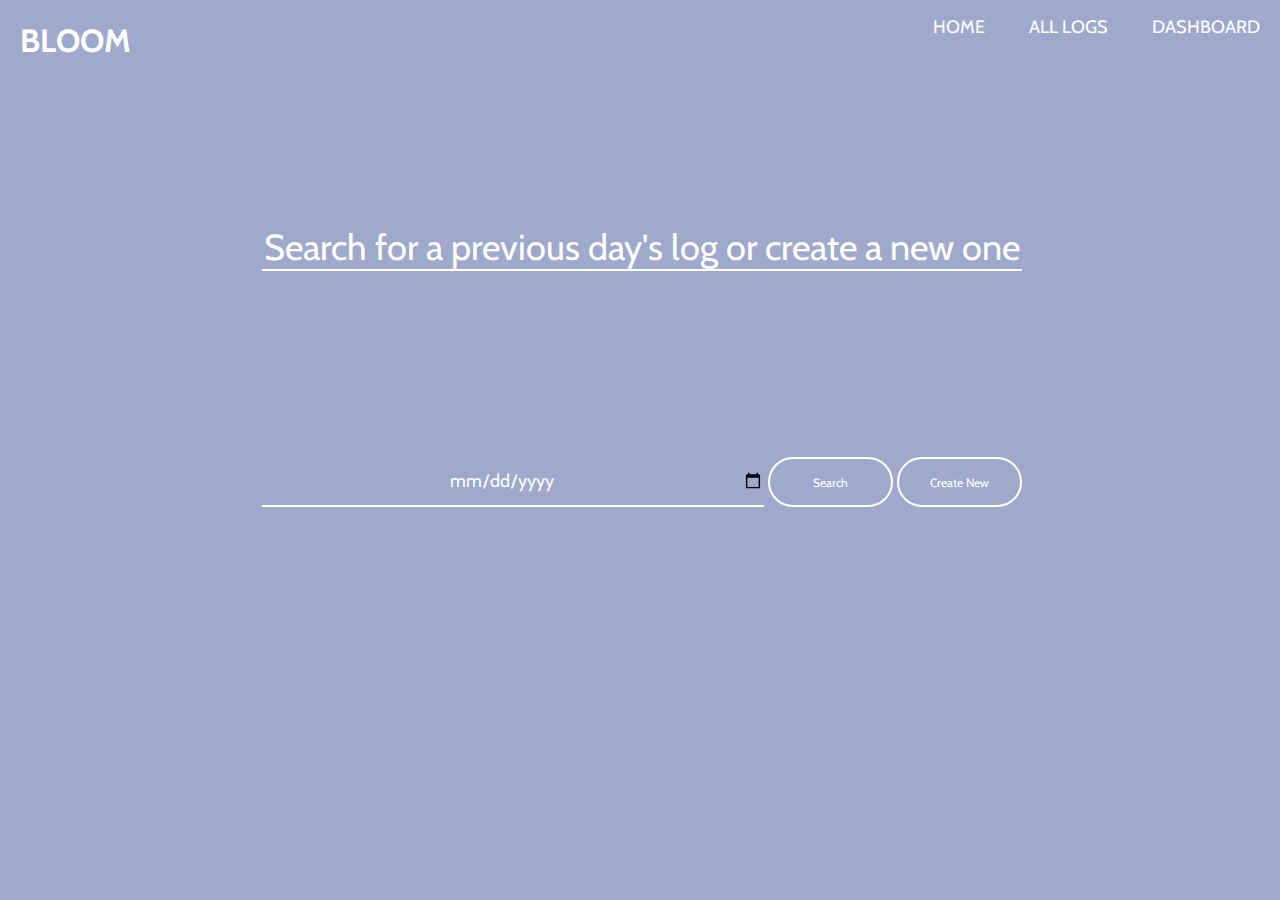
==== index.html @ 449e97d0 "Add files via upload" ====
<html>
    <head>
    <title>Bloom</title>
	<meta name="description" content="">
	<meta name="viewport" content="width=device-width, initial-scale=1">
    <link rel="stylesheet" type="text/css" href="style.css">
    <link href="https://fonts.googleapis.com/css?family=Cabin" rel="stylesheet">
    </head>
    <body>  
        
        
        
     <header role="banner">
		<h1><span class="logo">Bloom</span></h1>

		<div role="nav" class="nav">
            <ul>
                <li>
                    <a href="/" id = "home">Home</a>
                </li>
                <li>
                    <a href="/all.html" >All Logs</a>
                </li>
                
                <li>
                    <a href="" >Dashboard</a>
                </li>
            </ul>
		</div>
	</header>
        
        
        
        <div class = "searchForDate">
        
        <fieldset id = "dateSearch">
          <legend id = "instructions">Search for a previous day's log or create a new one</legend>
            <form action="#" id = "js-search-form">
              <label for="query"></label>
              <input type="date" name="dateInput" id="search-date" required>
              <button type="submit" class = "buttons">Search</button>
              <button type = "button" id = "createNew" class = "buttons">Create New</button>
            </form>
        </fieldset>
            
        </div>
        
        <div id = "logFormation">
            
        <div id ="editLog">
            
        </div>
        
        <div id = "todaysLog">
        
        </div>
            
        
        
        
        
        <div id = "createLog">
        <form id="log-create-form">
            <fieldset>
				    <div class="form-elements">
                        
                    <div class="form-elements" id = "entry-date-div">
				        <label for="entry-date"> Today is:   </label><input type="date" id="entry-date" min="2018-01-01" required><br>
                    </div>
                        
                    <div class="form-elements">
                                <label for="sleepstart-hr">Last night, I fell asleep at</label>
								<select id="sleepstart-hr" class="select" name="sleepstart-hr"><br>
												<option value="xx" id="sleepstart-hrxx"></option>
												<option value="00" id="sleepstart-hr00">12AM</option>
												<option value="1" id="sleepstart-hr01">1AM</option>
												<option value="2" id="sleepstart-hr02">2AM</option>
												<option value="3" id="sleepstart-hr03">3AM</option>
												<option value="4" id="sleepstart-hr04">4AM</option>
												<option value="5" id="sleepstart-hr05">5AM</option>
												<option value="6" id="sleepstart-hr06">6AM</option>
												<option value="7" id="sleepstart-hr07">7AM</option>
												<option value="8" id="sleepstart-hr08">8AM</option>
												<option value="9" id="sleepstart-hr09">9AM</option>
												<option value="10" id="sleepstart-hr10">10AM</option>
												<option value="11" id="sleepstart-hr11">11AM</option>
												<option value="12" id="sleepstart-hr12">12PM</option>
												<option value="13" id="sleepstart-hr13">1PM</option>
												<option value="14" id="sleepstart-hr14">2PM</option>
												<option value="15" id="sleepstart-hr15">3PM</option>
												<option value="16" id="sleepstart-hr16">4PM</option>
												<option value="17" id="sleepstart-hr17">5PM</option>
												<option value="18" id="sleepstart-hr18">6PM</option>
												<option value="19" id="sleepstart-hr19">7PM</option>
												<option value="20" id="sleepstart-hr20">8PM</option>
												<option value="21" id="sleepstart-hr21">9PM</option>
												<option value="22" id="sleepstart-hr22">10PM</option>
												<option value="23" id="sleepstart-hr23">11PM</option>
											</select>
                                      
                        
                                   
											<label for="sleepstart-min" class="colon">:</label>
											<select id="sleepstart-min" class="select" name="sleepstart-min"><br>
												<option value="xx" id="sleepstart-hrxx"></option>
												<option value="00" id="sleepstart-min00">00</option>
												<option value="15" id="sleepstart-min15">15</option>
												<option value="30" id="sleepstart-min30">30</option>
												<option value="45" id="sleepstart-min45">45</option>
											</select>
										<br>
                                        </div>
                        
                                        <div class="form-elements">
										<label for="sleepend-hr">Today, I woke up at </label>
											<select id="sleepend-hr" class="select" name="sleepsend-hr"><br>
												<option value="xx" id="sleepend-hrxx"></option>
												<option value="00" id="sleepend-hr00">12AM</option>
												<option value="1" id="sleepend-hr01">1AM</option>
												<option value="2" id="sleepend-hr02">2AM</option>
												<option value="3" id="sleepend-hr03">3AM</option>
												<option value="4" id="sleepend-hr04">4AM</option>
												<option value="5" id="sleepend-hr05">5AM</option>
												<option value="6" id="sleepend-hr06">6AM</option>
												<option value="7" id="sleepend-hr07">7AM</option>
												<option value="8" id="sleepend-hr08">8AM</option>
												<option value="9" id="sleepend-hr09">9AM</option>
												<option value="10" id="sleepend-hr10">10AM</option>
												<option value="11" id="sleepend-hr11">11AM</option>
												<option value="12" id="sleepend-hr12">12PM</option>
												<option value="13" id="sleepend-hr13">1PM</option>
												<option value="14" id="sleepend-hr14">2PM</option>
												<option value="15" id="sleepend-hr15">3PM</option>
												<option value="16" id="sleepend-hr16">4PM</option>
												<option value="17" id="sleepend-hr17">5PM</option>
												<option value="18" id="sleepend-hr18">6PM</option>
												<option value="19" id="sleepend-hr19">7PM</option>
												<option value="20" id="sleepend-hr20">8PM</option>
												<option value="21" id="sleepend-hr21">9PM</option>
												<option value="22" id="sleepend-hr22">10PM</option>
												<option value="23" id="sleepend-hr23">11PM</option>
											</select>
											<label for="sleepend-min" class="colon">:</label>
											<select id="sleepend-min" class="select" name="sleepend-min"><br>
												<option value="xx" id="sleepend-minxx"></option>
												<option value="00" id="sleepend-min00">00</option>
												<option value="15" id="sleepend-min15">15</option>
												<option value="30" id="sleepend-min30">30</option>
												<option value="45" id="sleepend-min45">45</option>
											</select>
										</div>
                        
                                        <div class="form-elements">
                                        <label for="stress">Stress level</label>
								            <select id="stress" name="stress" class="select"><br>
                                                <option value="--" id="stress--"></option>
												<option value="01" id="stress01">01</option>
												<option value="02" id="stress02">02</option>
												<option value="03" id="stress03">03</option>
												<option value="04" id="stress04">04</option>
												<option value="05" id="stress05">05</option>
                                            </select><span class = "ranking">(Rank 1-5)</span><br>
                                            </div>
                                            <div class="form-elements">
                                            <label for="gratitude">Gratitude</label>
								            <select id="gratitude" name="gratitude" class="select"><br>
                                                <option value="--" id="gratitude--"></option>
												<option value="01" id="gratitude01">01</option>
												<option value="02" id="gratitude02">02</option>
												<option value="03" id="gratitude03">03</option>
												<option value="04" id="gratitude04">04</option>
												<option value="05" id="gratitude05">05</option>
                                            </select><span class = "ranking">(Rank 1-5)</span><br>
                                            </div>
                
                                            <div class="form-elements">
                                            <label for="energy">Energy</label>
								            <select id="energy" name="energy" class="select"><br>
                                                <option value="--" id="energy--"></option>
												<option value="01" id="energy01">01</option>
												<option value="02" id="energy02">02</option>
												<option value="03" id="energy03">03</option>
												<option value="04" id="energy04">04</option>
												<option value="05" id="energy05">05</option>
                                            </select><span class = "ranking">(Rank 1-5)</span><br>
                                            </div>
                
                                            <div class="form-elements">
                                            <label for="communityFeeling">Social support</label>
								            <select id="communityFeeling" name="communityFeeling" class="select"><br>
                                                <option value="--" id="communityFeeling--"></option>
												<option value="01" id="communityFeeling01">01</option>
												<option value="02" id="communityFeeling02">02</option>
												<option value="03" id="communityFeeling03">03</option>
												<option value="04" id="communityFeeling04">04</option>
												<option value="05" id="communityFeeling05">05</option>
                                            </select><span class = "ranking">(Rank 1-5)</span><br>
                                            </div>
                
                                            <div class="form-elements">
                                            <label for="waterIntake">Today I drank at least</label>
								            <select id="waterIntake" name="waterIntake" class="select"><br>
                                                <option value="--" id="waterIntake--"></option>
												<option value="16" id="waterIntake01"> 16</option>
												<option value="32" id="waterIntake02"> 32</option>
												<option value="48" id="waterIntake03"> 48</option>
												<option value="64" id="waterIntake04">64</option>
												<option value="80" id="waterIntake05">80</option>
                                            </select><label>ounces of water</label>
                                            </div>
                        
                                        <div class="form-elements">

                                            <label for="cleanEating">I feel that I ate</label>
								            <select id="cleanEating" name="cleanEating" class="select"><br>
                                                <option value="--" id="cleanEating--"></option>
												<option value="01" id="cleanEating01">01</option>
												<option value="02" id="cleanEating02">02</option>
												<option value="03" id="cleanEating03">03</option>
												<option value="04" id="cleanEating04">04</option>
												<option value="05" id="cleanEating05">05</option>
                                            </select><label for="cleanEating">today <span class = "ranking">(Rank 1-5)</span></label>
                                        <br></div>
                                        <div class="form-elements">

                                            <label for="exercise">I exercised</label>
								            <select id="exercise" name="exercise" class="select"><br>
                                                <option value="--" id="exercise--"></option>
												<option value="01" id="exercise01">01</option>
												<option value="02" id="exercise02">02</option>
												<option value="03" id="exercise03">03</option>
												<option value="04" id="exercise04">04</option>
												<option value="05" id="exercise05">05</option>
                                            </select><label for="cleanEating">today <span class = "ranking">(Rank 1-5)</span></label><br></div>


										<div class="form-buttons-div">
											<input type="submit" name="save-button" value="Save" class="buttons js-logSaveButton">
											<button type="button" name="cancel-button" class="buttons js-logCancelButton">Cancel</button>
										</div>
                                        <p id = "rankingScore">5 = Excellent  |  1 = Poor </p>

                                </div>
							</fieldset>
						</form>
            </div>
    </div>
    <script src="https://code.jquery.com/jquery-3.2.1.js"></script>
    <script src="index.js"></script>
    </body>
</html>
---- style.css ----
#log-create-form{
    display: none;
}

fieldset{
    border: none;
    width: 100%;
}

*{
  box-sizing: border-box;
  font-family: 'Cabin', sans-serif;
}

.logo{
    margin-left: 20px;
}

header{
    width: 100%;
    height: 25%;
    display: flex;
    justify-content: space-between;
    align-items: flex-start;
    text-transform: uppercase;
}

#createNewIcon{
    height: 50px;
    width: 50px;
}

header li{
   list-style-type: none;
   display: inline;
   padding: 0 20px;
   font-size: 18px;

}

header a{
    text-decoration: none;
    color: white;
}

header a:hover{
    font-weight: bold;
    border-bottom: 2px solid white;
}


html, body{
  background: #A0A9CC;
  width: 100%;
  margin: 0;
  height: 100%
}

#instructions{
    margin-bottom: 180px;
    font-size: 36px;
    border-bottom: 2px solid white;
}

#dateSearch{
    text-align: center;
}

#search-date{
    border: none;
    width: 40%;
    height: 50px;
    font-size: 18px;
    text-align: center;
    background: none;
    color: white;
    border-bottom: 2px solid white;
}



html {
  box-sizing: border-box;
  height: 100%;
}

#logSearch{
  color: #6A79A6;
  background: #B7BED8;
  display: inline-block;
  box-shadow: 0 50px 50px rgba(0, 0, 0, .2);
  float: inherit;
  margin: 20px;
  padding: 50px;
  border-radius: 10%;
  text-align: left;
  width: 40%;
}

.logSearchButtons{
    text-align: center;
    font-size: 12px;
    border-radius: 30px;
    background: none;
    color: white;
    border: 2px solid white;
    width: 100px;
    height: 50px;
    height: 50px;
}

.logSearchButtons:hover{
    background:white;
    color: #B7BED8;
}

.editButtons{
    width: 75px;
    height: 30px;
    font-size: 12px;
    border-radius: 30px;
    background: none;
    color: white;
    border: 2px solid white;
    margin-top: 25px;
}

.buttons{
    width: 125px;
    height: 50px;
    font-size: 12px;
    border-radius: 30px;
    background: none;
    color: white;
    border: 2px solid white;
}

.buttons:hover{
    background:white;
    color: #B7BED8;
}

p { 
    margin:10px;
    border-bottom: 2px solid white;  
    padding-bottom: 4px;
    padding: 15px 0;
}


#logDate{
    color: white;
    text-align: center;
    font-weight: bold;
    font-size: 24px;
}

body {
  color: #fff;
  font-size: 1.0em;
  font-family: "HelveticaNeue-Light", "Helvetica Neue Light", sans-serif;
  font-weight: 1;
}



#todaysLog{
    margin: 0 auto;
    text-align: center;
}

#createLog{
    display: flex;
    justify-content: center;
}

#log-create-form, #log-edit-form{
    text-align: left;
    color: #6A79A6;
    background: #B7BED8;
    display: inline-block;
    box-shadow: 0 50px 50px rgba(0, 0, 0, .2);
    float: inherit;
    margin: 20px;
    padding: 20px;
    border-radius: 10%;
    text-align: left;
    width: 40%;
    display: flex;
}

#createLogLegend{
    color: white;
    text-align: center;
    font-size: 18px;
    font-weight: bold;
}

.form-elements{
    padding: 8px 0;
}

#entry-date{
  border: none;
  width: 60%;
  height: 30px;
  text-align: center;
  background: none;
  color: white; 
  border-bottom: 1px solid white;  
  font-size: 20px;
  margin-left: 20px;
}

#entry-date-div{
    text-align: center;
    margin-bottom: 25px;
    font-size: 20px;
}

.ranking{
    font-size: 10px;
    color: white;
    margin-left: 5px;
}

#rankingScore{
    font-size: 12px;
    border-bottom: none;
    font-weight: bold;
}


.select{
  background: transparent;
  line-height: 1;
  border: 0;
  padding: 0;
  position: relative;
/*  color: white;*/
  border-bottom: 1px solid white;
}

#log-create-form .buttons{
    width: 100px;
    margin: 20px;
    text-align: center;
}


@media only screen and (max-width: 800px) {
    
   #logSearch todaysLog{
        width: 100%;
        text-align: center;
    }
    
    #logSearch{
        margin-right: 15px;
        width: 100%;
        margin: 0px;
        width: 70%
    }
    
    #instructions{
        font-size: 30px;
    }
    
    .buttons{
        width: 80px;
        height: 40px;
    }
    
    #search-date{
        width: 50%;
    }
}
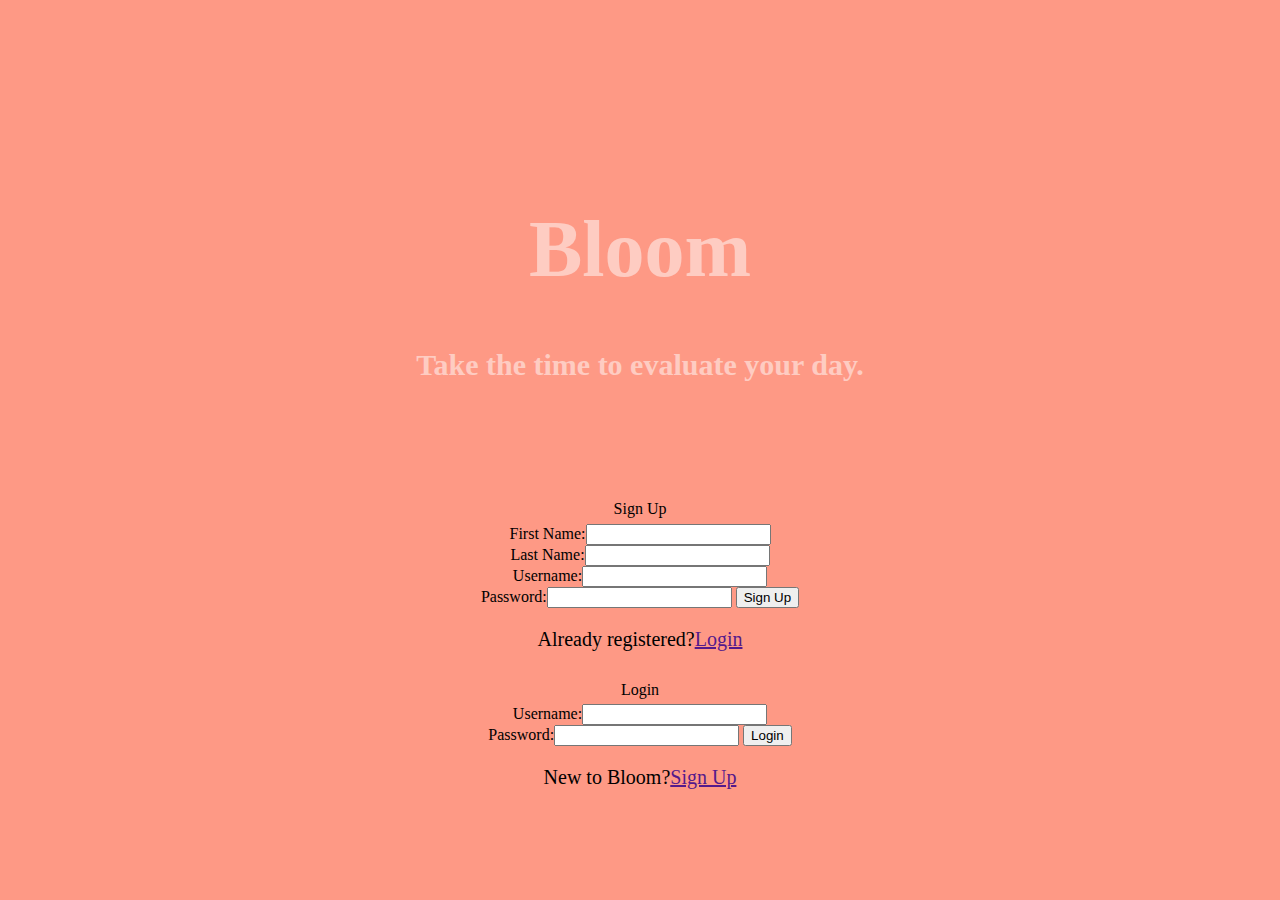
==== commit fa5fa6a1: "Add files via upload" ====
--- a/index.html
+++ b/index.html
@@ -1,251 +1,53 @@
+<!DOCTYPE html>
 <html>
-    <head>
-    <title>Bloom</title>
-	<meta name="description" content="">
-	<meta name="viewport" content="width=device-width, initial-scale=1">
-    <link rel="stylesheet" type="text/css" href="style.css">
-    <link href="https://fonts.googleapis.com/css?family=Cabin" rel="stylesheet">
-    </head>
-    <body>  
+  <head>
+    <meta charset="utf-8">
+    <meta name="viewport" content="width=device-width">
+    <title>repl.it</title>
+    <link href="main.css" rel="stylesheet" type="text/css" />
+  </head>
+  <body>
+      <header>
+        <section class="banner">
+            <div class="header-content">
+              <div class = "content">
         
-        
-        
-     <header role="banner">
-		<h1><span class="logo">Bloom</span></h1>
-
-		<div role="nav" class="nav">
-            <ul>
-                <li>
-                    <a href="/" id = "home">Home</a>
-                </li>
-                <li>
-                    <a href="/all.html" >All Logs</a>
-                </li>
-                
-                <li>
-                    <a href="" >Dashboard</a>
-                </li>
-            </ul>
-		</div>
-	</header>
-        
-        
-        
-        <div class = "searchForDate">
-        
-        <fieldset id = "dateSearch">
-          <legend id = "instructions">Search for a previous day's log or create a new one</legend>
-            <form action="#" id = "js-search-form">
-              <label for="query"></label>
-              <input type="date" name="dateInput" id="search-date" required>
-              <button type="submit" class = "buttons">Search</button>
-              <button type = "button" id = "createNew" class = "buttons">Create New</button>
+                <h1 class="text-center xs-w12">Bloom</h1>
+                <h2>Take the time to evaluate your day.</h2>
+            </div>
+            </div>
+        </section>
+    </header>
+  <fieldset id = "signup">
+          <legend id = "instructions">Sign Up</legend>
+            <form action="#" id = "login-form">
+              <label for "firstName">First Name:</label><input type="text" name="firstName" id="firstName" required><br>
+              <label for "lastName">Last Name:</label><input type="text" name="lastName" id="lastName" required><br>
+              <label for "username">Username:</label><input type="text" name="username" id="username" required><br>
+              <label for "password">Password:</label><input type="text" name="password" id="password" required>
+              <button type="submit" class = "buttons">Sign Up</button>
+                <p>Already registered?<a href = "">Login</a></p>
             </form>
         </fieldset>
-            
-        </div>
-        
-        <div id = "logFormation">
-            
-        <div id ="editLog">
-            
-        </div>
-        
-        <div id = "todaysLog">
-        
-        </div>
-            
-        
-        
-        
-        
-        <div id = "createLog">
-        <form id="log-create-form">
-            <fieldset>
-				    <div class="form-elements">
-                        
-                    <div class="form-elements" id = "entry-date-div">
-				        <label for="entry-date"> Today is:   </label><input type="date" id="entry-date" min="2018-01-01" required><br>
-                    </div>
-                        
-                    <div class="form-elements">
-                                <label for="sleepstart-hr">Last night, I fell asleep at</label>
-								<select id="sleepstart-hr" class="select" name="sleepstart-hr"><br>
-												<option value="xx" id="sleepstart-hrxx"></option>
-												<option value="00" id="sleepstart-hr00">12AM</option>
-												<option value="1" id="sleepstart-hr01">1AM</option>
-												<option value="2" id="sleepstart-hr02">2AM</option>
-												<option value="3" id="sleepstart-hr03">3AM</option>
-												<option value="4" id="sleepstart-hr04">4AM</option>
-												<option value="5" id="sleepstart-hr05">5AM</option>
-												<option value="6" id="sleepstart-hr06">6AM</option>
-												<option value="7" id="sleepstart-hr07">7AM</option>
-												<option value="8" id="sleepstart-hr08">8AM</option>
-												<option value="9" id="sleepstart-hr09">9AM</option>
-												<option value="10" id="sleepstart-hr10">10AM</option>
-												<option value="11" id="sleepstart-hr11">11AM</option>
-												<option value="12" id="sleepstart-hr12">12PM</option>
-												<option value="13" id="sleepstart-hr13">1PM</option>
-												<option value="14" id="sleepstart-hr14">2PM</option>
-												<option value="15" id="sleepstart-hr15">3PM</option>
-												<option value="16" id="sleepstart-hr16">4PM</option>
-												<option value="17" id="sleepstart-hr17">5PM</option>
-												<option value="18" id="sleepstart-hr18">6PM</option>
-												<option value="19" id="sleepstart-hr19">7PM</option>
-												<option value="20" id="sleepstart-hr20">8PM</option>
-												<option value="21" id="sleepstart-hr21">9PM</option>
-												<option value="22" id="sleepstart-hr22">10PM</option>
-												<option value="23" id="sleepstart-hr23">11PM</option>
-											</select>
-                                      
-                        
-                                   
-											<label for="sleepstart-min" class="colon">:</label>
-											<select id="sleepstart-min" class="select" name="sleepstart-min"><br>
-												<option value="xx" id="sleepstart-hrxx"></option>
-												<option value="00" id="sleepstart-min00">00</option>
-												<option value="15" id="sleepstart-min15">15</option>
-												<option value="30" id="sleepstart-min30">30</option>
-												<option value="45" id="sleepstart-min45">45</option>
-											</select>
-										<br>
-                                        </div>
-                        
-                                        <div class="form-elements">
-										<label for="sleepend-hr">Today, I woke up at </label>
-											<select id="sleepend-hr" class="select" name="sleepsend-hr"><br>
-												<option value="xx" id="sleepend-hrxx"></option>
-												<option value="00" id="sleepend-hr00">12AM</option>
-												<option value="1" id="sleepend-hr01">1AM</option>
-												<option value="2" id="sleepend-hr02">2AM</option>
-												<option value="3" id="sleepend-hr03">3AM</option>
-												<option value="4" id="sleepend-hr04">4AM</option>
-												<option value="5" id="sleepend-hr05">5AM</option>
-												<option value="6" id="sleepend-hr06">6AM</option>
-												<option value="7" id="sleepend-hr07">7AM</option>
-												<option value="8" id="sleepend-hr08">8AM</option>
-												<option value="9" id="sleepend-hr09">9AM</option>
-												<option value="10" id="sleepend-hr10">10AM</option>
-												<option value="11" id="sleepend-hr11">11AM</option>
-												<option value="12" id="sleepend-hr12">12PM</option>
-												<option value="13" id="sleepend-hr13">1PM</option>
-												<option value="14" id="sleepend-hr14">2PM</option>
-												<option value="15" id="sleepend-hr15">3PM</option>
-												<option value="16" id="sleepend-hr16">4PM</option>
-												<option value="17" id="sleepend-hr17">5PM</option>
-												<option value="18" id="sleepend-hr18">6PM</option>
-												<option value="19" id="sleepend-hr19">7PM</option>
-												<option value="20" id="sleepend-hr20">8PM</option>
-												<option value="21" id="sleepend-hr21">9PM</option>
-												<option value="22" id="sleepend-hr22">10PM</option>
-												<option value="23" id="sleepend-hr23">11PM</option>
-											</select>
-											<label for="sleepend-min" class="colon">:</label>
-											<select id="sleepend-min" class="select" name="sleepend-min"><br>
-												<option value="xx" id="sleepend-minxx"></option>
-												<option value="00" id="sleepend-min00">00</option>
-												<option value="15" id="sleepend-min15">15</option>
-												<option value="30" id="sleepend-min30">30</option>
-												<option value="45" id="sleepend-min45">45</option>
-											</select>
-										</div>
-                        
-                                        <div class="form-elements">
-                                        <label for="stress">Stress level</label>
-								            <select id="stress" name="stress" class="select"><br>
-                                                <option value="--" id="stress--"></option>
-												<option value="01" id="stress01">01</option>
-												<option value="02" id="stress02">02</option>
-												<option value="03" id="stress03">03</option>
-												<option value="04" id="stress04">04</option>
-												<option value="05" id="stress05">05</option>
-                                            </select><span class = "ranking">(Rank 1-5)</span><br>
-                                            </div>
-                                            <div class="form-elements">
-                                            <label for="gratitude">Gratitude</label>
-								            <select id="gratitude" name="gratitude" class="select"><br>
-                                                <option value="--" id="gratitude--"></option>
-												<option value="01" id="gratitude01">01</option>
-												<option value="02" id="gratitude02">02</option>
-												<option value="03" id="gratitude03">03</option>
-												<option value="04" id="gratitude04">04</option>
-												<option value="05" id="gratitude05">05</option>
-                                            </select><span class = "ranking">(Rank 1-5)</span><br>
-                                            </div>
-                
-                                            <div class="form-elements">
-                                            <label for="energy">Energy</label>
-								            <select id="energy" name="energy" class="select"><br>
-                                                <option value="--" id="energy--"></option>
-												<option value="01" id="energy01">01</option>
-												<option value="02" id="energy02">02</option>
-												<option value="03" id="energy03">03</option>
-												<option value="04" id="energy04">04</option>
-												<option value="05" id="energy05">05</option>
-                                            </select><span class = "ranking">(Rank 1-5)</span><br>
-                                            </div>
-                
-                                            <div class="form-elements">
-                                            <label for="communityFeeling">Social support</label>
-								            <select id="communityFeeling" name="communityFeeling" class="select"><br>
-                                                <option value="--" id="communityFeeling--"></option>
-												<option value="01" id="communityFeeling01">01</option>
-												<option value="02" id="communityFeeling02">02</option>
-												<option value="03" id="communityFeeling03">03</option>
-												<option value="04" id="communityFeeling04">04</option>
-												<option value="05" id="communityFeeling05">05</option>
-                                            </select><span class = "ranking">(Rank 1-5)</span><br>
-                                            </div>
-                
-                                            <div class="form-elements">
-                                            <label for="waterIntake">Today I drank at least</label>
-								            <select id="waterIntake" name="waterIntake" class="select"><br>
-                                                <option value="--" id="waterIntake--"></option>
-												<option value="16" id="waterIntake01"> 16</option>
-												<option value="32" id="waterIntake02"> 32</option>
-												<option value="48" id="waterIntake03"> 48</option>
-												<option value="64" id="waterIntake04">64</option>
-												<option value="80" id="waterIntake05">80</option>
-                                            </select><label>ounces of water</label>
-                                            </div>
-                        
-                                        <div class="form-elements">
+      
+       <fieldset id = "login">
+          <legend id = "instructions">Login</legend>
+            <form action="#" id = "login-form">
+              <label for "username">Username:</label><input type="text" name="username" id="username" required><br>
+              <label for "password">Password:</label><input type="text" name="password" id="password" required>
+              <button type="submit" class = "buttons">Login</button>
+                <p>New to Bloom?<a href = "">Sign Up</a></p>
+            </form>
+        </fieldset>
 
-                                            <label for="cleanEating">I feel that I ate</label>
-								            <select id="cleanEating" name="cleanEating" class="select"><br>
-                                                <option value="--" id="cleanEating--"></option>
-												<option value="01" id="cleanEating01">01</option>
-												<option value="02" id="cleanEating02">02</option>
-												<option value="03" id="cleanEating03">03</option>
-												<option value="04" id="cleanEating04">04</option>
-												<option value="05" id="cleanEating05">05</option>
-                                            </select><label for="cleanEating">today <span class = "ranking">(Rank 1-5)</span></label>
-                                        <br></div>
-                                        <div class="form-elements">
-
-                                            <label for="exercise">I exercised</label>
-								            <select id="exercise" name="exercise" class="select"><br>
-                                                <option value="--" id="exercise--"></option>
-												<option value="01" id="exercise01">01</option>
-												<option value="02" id="exercise02">02</option>
-												<option value="03" id="exercise03">03</option>
-												<option value="04" id="exercise04">04</option>
-												<option value="05" id="exercise05">05</option>
-                                            </select><label for="cleanEating">today <span class = "ranking">(Rank 1-5)</span></label><br></div>
+      
 
 
-										<div class="form-buttons-div">
-											<input type="submit" name="save-button" value="Save" class="buttons js-logSaveButton">
-											<button type="button" name="cancel-button" class="buttons js-logCancelButton">Cancel</button>
-										</div>
-                                        <p id = "rankingScore">5 = Excellent  |  1 = Poor </p>
+   
 
-                                </div>
-							</fieldset>
-						</form>
-            </div>
-    </div>
-    <script src="https://code.jquery.com/jquery-3.2.1.js"></script>
+
+
+
     <script src="index.js"></script>
-    </body>
+  </body>
 </html>--- a/main.css
+++ b/main.css
@@ -0,0 +1,68 @@
+
+
+body{
+  margin: 0;
+  background: #FE9985;
+  text-align: center;
+}
+
+P{
+  font-size: 20px;
+}
+
+fieldset{
+    border: none;
+}
+
+.header-content{
+
+/*    background-image: url('aaron-burden-521422-unsplash.jpg');*/
+    background: #FE9985;
+    background-size: cover;
+    background-position: 50% 50%;
+    font-size: 40px;
+    height: 500px;
+    color: white;
+    background-attachment: fixed;
+    text-align: center;
+    opacity: .5;
+}
+
+.header-content h2{
+  font-size: 30px;
+}
+
+.content{
+  padding-top: 150px;
+}
+
+#middle-area{
+text-align: center;
+margin-top: 50px;
+}
+
+#middle-content{
+  margin-top: 100px;
+
+}
+
+#middle-area img{
+  padding: 0 100px;
+
+}
+
+.logs{
+  display: inline-block;
+  text-transform: uppercase;
+
+}
+
+.logs p{
+    font-size: 12px;
+    font-weight: bold;
+
+}
+
+#icons{
+  margin-top: 100px;
+}